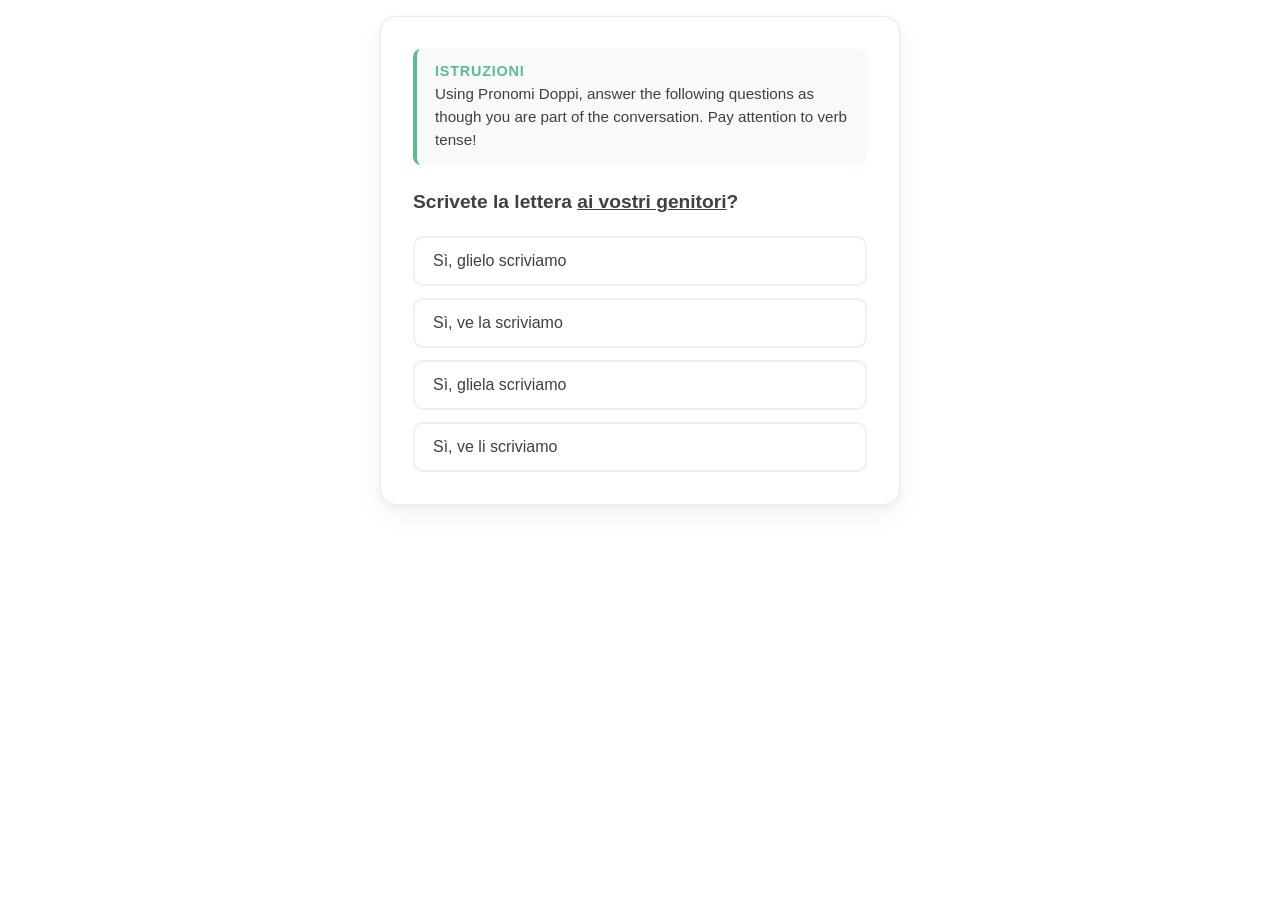
==== pronomidoppi.html @ 187fcf14 "Implement Google Sheets integration for quiz results Added functionality to send quiz results to Goo" ====
<!DOCTYPE html>
<html lang="it">
<head>
  <meta charset="UTF-8">
  <meta name="viewport" content="width=device-width, initial-scale=1.0">
  <title>Quiz - Pronomi Doppi</title>
  <link rel="stylesheet" href="styles.css">
</head>
<body>

<div class="quiz-container">
  <div class="instructions-box">
    <h3>Istruzioni</h3>
    <p>Using Pronomi Doppi, answer the following questions as though you are part of the conversation. Pay attention to verb tense!</p>
  </div>

  <div id="quiz">
    <div id="question" class="question">Caricamento...</div>
    <div id="feedback-msg" class="feedback-msg" style="display: none;"></div>
    <div id="options" class="options-container"></div>
    <button id="next-btn" class="btn" style="display: none;">Prossima domanda</button>
  </div>
  
  <div id="result-container" style="display: none;">
    <h2>Quiz Completato!</h2>
    <p id="score-text"></p>
    <button onclick="location.reload()" class="btn">Riprova</button>
  </div>
</div>

<script>
  const quizData = [
    {
      question: "Scrivete la lettera <u>ai vostri genitori</u>?",
      options: ["Sì, glielo scriviamo", "Sì, ve la scriviamo", "Sì, gliela scriviamo", "Sì, ve li scriviamo"],
      answer: 2
    },
    {
      question: "Compri il regalo <u>per Anna</u>?",
      options: ["No, non gliela compro.", "No, non glielo compro.", "No, non glielo compra.", "No, non gliele compro."],
      answer: 1
    },
    {
      question: "Dobbiamo dare il libro <u>a te e Lidia</u>?",
      options: ["Sì, ce lo dovete dare.", "Sì, ci lo dovete dare.", "Sì, ve lo dobbiamo dare.", "Sì, glielo dovete dare."],
      answer: 0
    },
    {
      question: "Raccontano la storia <u>a te</u>?",
      options: ["Sì, te la raccontano.", "Sì, me la racconto.", "Sì, te lo raccontano.", "Sì, me la raccontano."],
      answer: 3
    },
    {
      question: "Prepari la cena <u>per Carlo e Maria</u>?",
      options: ["Sì, gliela prepari.", "Sì, glieli preparo.", "Sì, gliela preparano.", "Sì, gliela preparo."],
      answer: 3
    },
    {
      question: "Date le chiavi <u>a me e Alfredo</u>?",
      options: ["No, non ve le diamo.", "No, non ve le date.", "No, non ce li diamo.", "No, non ce le diamo."],
      answer: 0
    }
  ];

  // State Variables
  let currentQuestion = 0;
  let score = 0;
  let attempts = 0;
  let missedFirstTry = false;

  // DOM Elements
  const questionEl = document.getElementById("question");
  const optionsEl = document.getElementById("options");
  const nextBtn = document.getElementById("next-btn");
  const quizEl = document.getElementById("quiz");
  const resultContainer = document.getElementById("result-container");
  const scoreText = document.getElementById("score-text");
  const feedbackMsg = document.getElementById("feedback-msg");
  const instructionsBox = document.querySelector(".instructions-box");
  const GOOGLE_SCRIPT_URL = "https://script.google.com/macros/s/AKfycbziDNyPfIGomIrM9Hgg5FZ6TPd1L50Wkm3VgPyXXE4GF9dHTBkz2Lw4WQh_jo-3JLFOsQ/exec";

  function loadQuestion() {
    attempts = 0;
    missedFirstTry = false;
    nextBtn.style.display = "none";
    if (feedbackMsg) feedbackMsg.style.display = "none";

    const current = quizData[currentQuestion];
    questionEl.innerHTML = current.question;
    optionsEl.innerHTML = "";

    current.options.forEach((opt, index) => {
      const button = document.createElement("button");
      button.innerHTML = opt;
      button.classList.add("option-btn");
      button.addEventListener("click", () => selectOption(index, button));
      optionsEl.appendChild(button);
    });
  }

  function selectOption(selectedIndex, selectedBtn) {
    attempts++;
    const correctIndex = quizData[currentQuestion].answer;
    const isCorrect = selectedIndex === correctIndex;
    const buttons = optionsEl.querySelectorAll(".option-btn");

    if (isCorrect) {
      if (!missedFirstTry) {
        score++;
      }

      selectedBtn.classList.add("correct");
      buttons.forEach(btn => btn.disabled = true);
      if (feedbackMsg) feedbackMsg.style.display = "none";

      setTimeout(() => {
        handleNextStep();
      }, 800);

    } else {
      selectedBtn.classList.add("incorrect");
      selectedBtn.disabled = true;

      if (attempts === 1) {
        missedFirstTry = true;
        if (feedbackMsg) {
          feedbackMsg.textContent = "Sbagliato! Riprova.";
          feedbackMsg.style.display = "block";
        }
      } else {
        if (feedbackMsg) feedbackMsg.style.display = "none";
        buttons.forEach((btn, idx) => {
          btn.disabled = true;
          if (idx === correctIndex) btn.classList.add("correct");
        });

        if (currentQuestion < quizData.length - 1) {
          nextBtn.style.display = "block";
        } else {
          setTimeout(showResults, 1500);
        }
      }
    }
  }

  function handleNextStep() {
    if (currentQuestion < quizData.length - 1) {
      currentQuestion++;
      loadQuestion();
    } else {
      showResults();
    }
  }

  nextBtn.addEventListener("click", handleNextStep);

function showResults() {
    quizEl.style.display = "none";
    if (instructionsBox) instructionsBox.style.display = "none";
    resultContainer.style.display = "block";
    
    const percentage = Math.round((score / quizData.length) * 100);
    scoreText.textContent = `Punteggio finale: ${score} su ${quizData.length} (${percentage}%)`;

    // Send data to Google Sheet silently in the background
    if (GOOGLE_SCRIPT_URL && GOOGLE_SCRIPT_URL !== "AKfycbziDNyPfIGomIrM9Hgg5FZ6TPd1L50Wkm3VgPyXXE4GF9dHTBkz2Lw4WQh_jo-3JLFOsQ") {
      fetch(GOOGLE_SCRIPT_URL, {
        method: "POST",
        mode: "no-cors", // Bypasses CORS restrictions
        headers: { "Content-Type": "application/json" },
        body: JSON.stringify({
          quizTitle: "Pronomi Doppi",
          score: score,
          total: quizData.length,
          percentage: percentage
        })
      }).catch(err => console.error("Error logging score:", err));
    }
  body: JSON.stringify({
  quizTitle: "Pronomi Doppi", // <-- Name for Quiz 1
  score: score,
  total: quizData.length,
  percentage: percentage
})
  }

  // Initialize the quiz
  loadQuestion();
</script>

<script>
  function sendHeight() {
    const height = document.body.scrollHeight;
    window.parent.postMessage({ quizHeight: height }, '*');
  }

  window.addEventListener('load', sendHeight);
  window.addEventListener('resize', sendHeight);

  const observer = new MutationObserver(sendHeight);
  observer.observe(document.body, { childList: true, subtree: true, attributes: true });
</script>
</body>
</html>
---- styles.css ----
* {
  box-sizing: border-box;
}

/* Ensure buttons are easy to tap on phones */
.option-btn {
  min-height: 48px; /* Minimum recommended touch target size */
}

body {
  font-family: -apple-system, BlinkMacSystemFont, "Segoe UI", Roboto, Oxygen, Ubuntu, Cantarell, sans-serif;
  background-color: transparent;
  margin: 0;
  padding: 16px;
  display: flex;
  justify-content: center;
  color: #404040;
}

.quiz-container {
  background: #ffffff;
  padding: 32px;
  border-radius: 16px;
  box-shadow: 0 10px 25px rgba(0, 0, 0, 0.05), 0 2px 6px rgba(0, 0, 0, 0.04);
  width: 100%;
  max-width: 520px;
  box-sizing: border-box;
  border: 1px solid #eaeaea;
}

/* Instructions Banner */
.instructions-box {
  background-color: #f8faf9;
  border-left: 4px solid #58be8d;
  padding: 14px 18px;
  border-radius: 8px;
  margin-bottom: 24px;
}

.instructions-box h3 {
  margin: 0 0 4px 0;
  font-size: 0.9rem;
  color: #58be8d;
  text-transform: uppercase;
  letter-spacing: 0.8px;
  font-weight: 700;
}

.instructions-box p {
  margin: 0;
  font-size: 0.95rem;
  color: #404040;
  line-height: 1.5;
}

/* Question & Options */
.question {
  font-size: 1.2rem;
  font-weight: 600;
  margin-bottom: 20px;
  color: #404040;
  line-height: 1.4;
}

.options-container {
  display: flex;
  flex-direction: column;
  gap: 12px;
}

.option-btn {
  padding: 14px 18px;
  border: 2px solid #eef0f2;
  background-color: #ffffff;
  border-radius: 10px;
  cursor: pointer;
  font-size: 1rem;
  color: #404040;
  text-align: left;
  font-weight: 500;
  transition: all 0.2s ease;
}

.option-btn:hover:not(:disabled) {
  border-color: #58be8d;
  background-color: #f4faf7;
}

/* Selection Feedback */
.option-btn.correct {
  background-color: #58be8d;
  border-color: #58be8d;
  color: #ffffff;
  font-weight: 600;
}

.option-btn.incorrect {
  background-color: #fdeded;
  border-color: #f5c2c2;
  color: #d32f2f;
}

/* Navigation Button */
.btn {
  margin-top: 24px;
  padding: 14px;
  width: 100%;
  border: none;
  background-color: #404040;
  color: #ffffff;
  font-size: 1rem;
  font-weight: 600;
  border-radius: 10px;
  cursor: pointer;
  transition: opacity 0.2s ease;
}

.btn:hover {
  opacity: 0.9;
}

#result-container h2 {
  color: #404040;
  margin-top: 0;
}

.feedback-msg {
  color: #d32f2f;
  background-color: #fdeded;
  border: 1px solid #f5c2c2;
  padding: 8px 12px;
  border-radius: 6px;
  font-size: 0.9rem;
  font-weight: 600;
  margin-bottom: 16px;
}
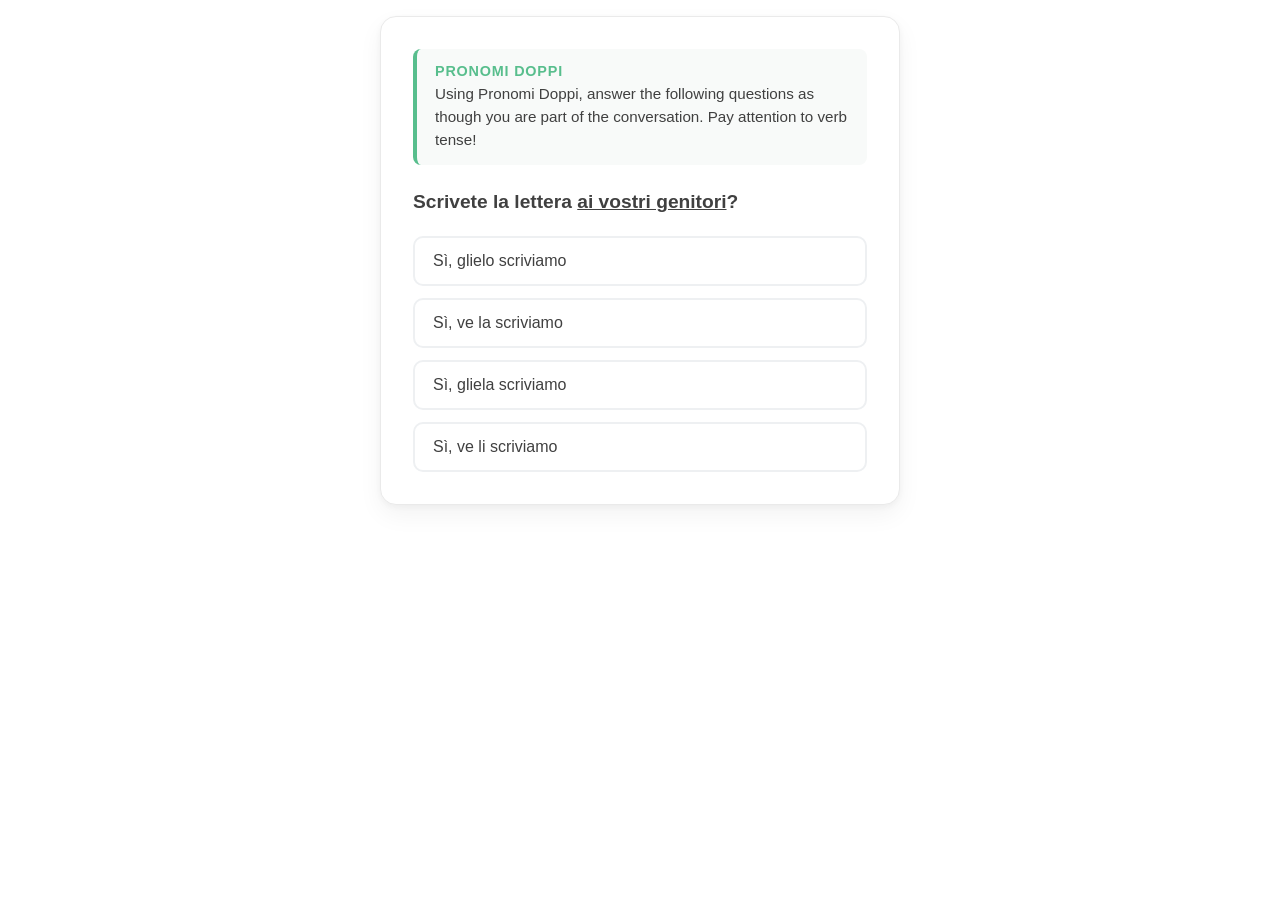
==== commit 49de808b: "Update quiz instructions heading to 'Pronomi Doppi'" ====
--- a/pronomidoppi.html
+++ b/pronomidoppi.html
@@ -10,7 +10,7 @@
 
 <div class="quiz-container">
   <div class="instructions-box">
-    <h3>Istruzioni</h3>
+    <h3>Pronomi Doppi</h3>
     <p>Using Pronomi Doppi, answer the following questions as though you are part of the conversation. Pay attention to verb tense!</p>
   </div>
 
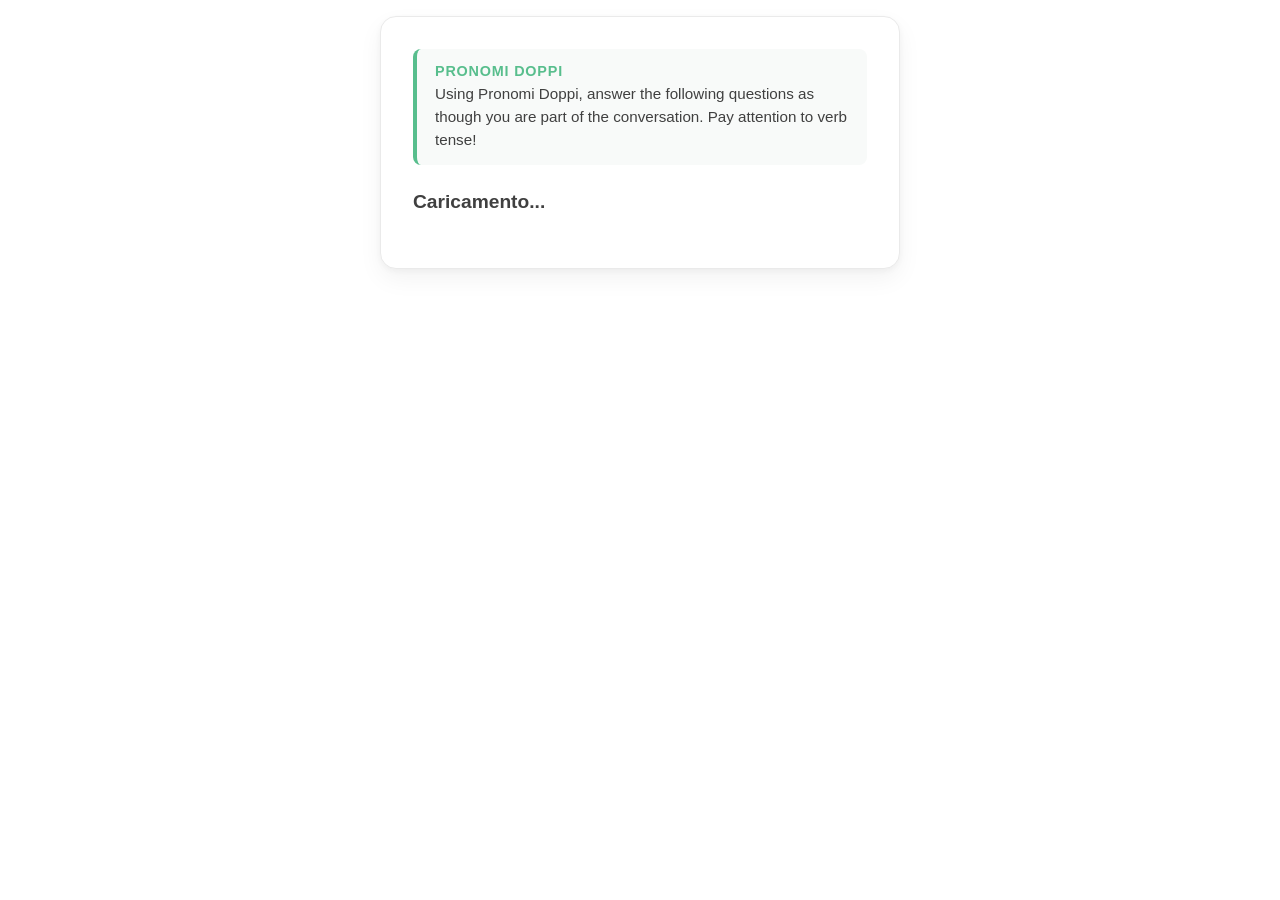
==== commit c7f2ac00: "Refactor fetch call for Google Sheets logging" ====
--- a/pronomidoppi.html
+++ b/pronomidoppi.html
@@ -164,25 +164,17 @@
 
     // Send data to Google Sheet silently in the background
     if (GOOGLE_SCRIPT_URL && GOOGLE_SCRIPT_URL !== "AKfycbziDNyPfIGomIrM9Hgg5FZ6TPd1L50Wkm3VgPyXXE4GF9dHTBkz2Lw4WQh_jo-3JLFOsQ") {
-      fetch(GOOGLE_SCRIPT_URL, {
-        method: "POST",
-        mode: "no-cors", // Bypasses CORS restrictions
-        headers: { "Content-Type": "application/json" },
-        body: JSON.stringify({
-          quizTitle: "Pronomi Doppi",
-          score: score,
-          total: quizData.length,
-          percentage: percentage
-        })
-      }).catch(err => console.error("Error logging score:", err));
-    }
+  fetch(GOOGLE_SCRIPT_URL, {
+  method: "POST",
+  mode: "no-cors",
+  headers: { "Content-Type": "application/json" },
   body: JSON.stringify({
-  quizTitle: "Pronomi Doppi", // <-- Name for Quiz 1
-  score: score,
-  total: quizData.length,
-  percentage: percentage
-})
-  }
+    quizTitle: "Pronomi Doppi",
+    score: score,
+    total: quizData.length,
+    percentage: percentage
+  })
+}).catch(err => console.error("Error logging score:", err));
 
   // Initialize the quiz
   loadQuestion();
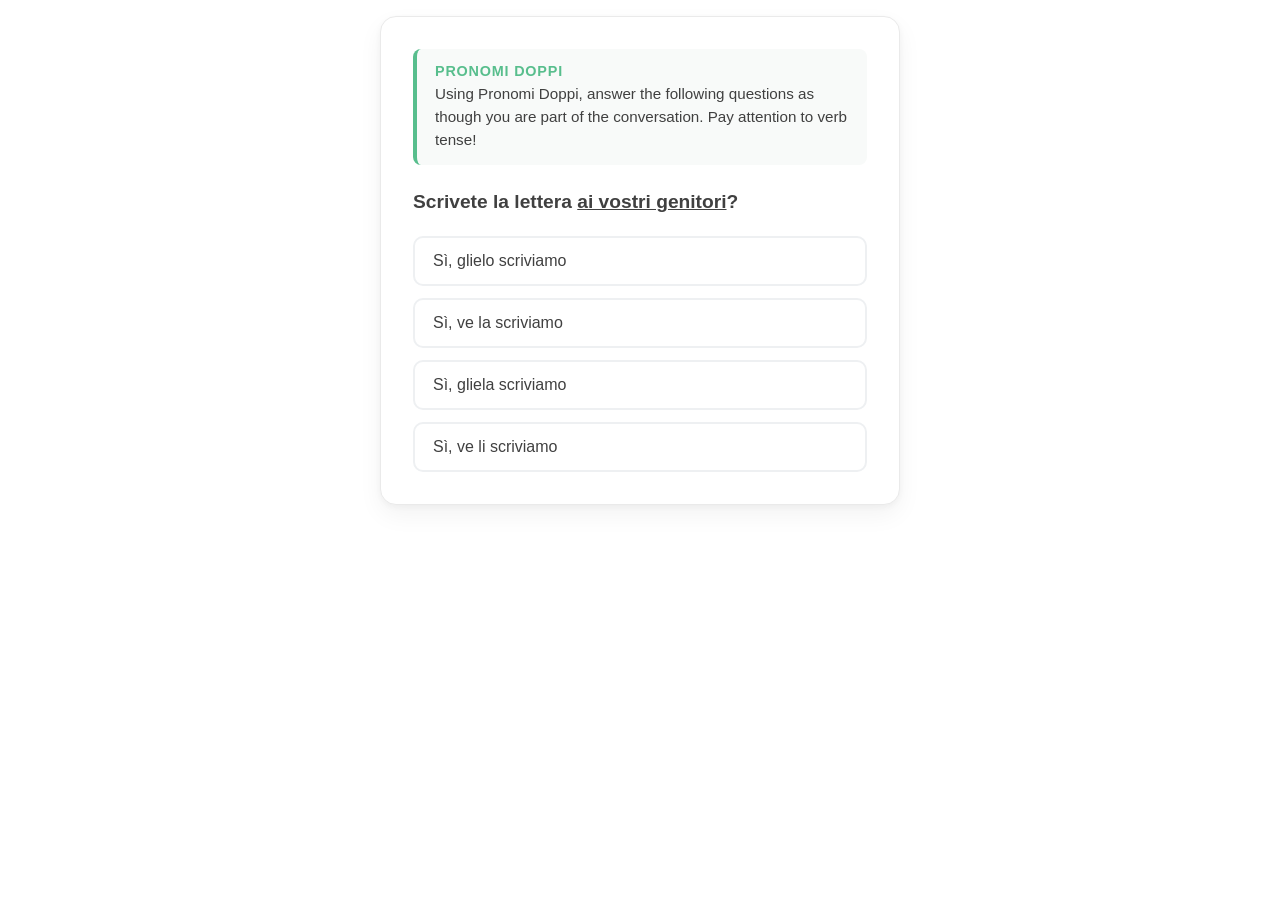
==== commit fc002911: "Refactor showResults function and update fetch logic" ====
--- a/pronomidoppi.html
+++ b/pronomidoppi.html
@@ -20,7 +20,7 @@
     <div id="options" class="options-container"></div>
     <button id="next-btn" class="btn" style="display: none;">Prossima domanda</button>
   </div>
-  
+
   <div id="result-container" style="display: none;">
     <h2>Quiz Completato!</h2>
     <p id="score-text"></p>
@@ -154,27 +154,28 @@
 
   nextBtn.addEventListener("click", handleNextStep);
 
-function showResults() {
+  function showResults() {
     quizEl.style.display = "none";
     if (instructionsBox) instructionsBox.style.display = "none";
     resultContainer.style.display = "block";
-    
+
     const percentage = Math.round((score / quizData.length) * 100);
     scoreText.textContent = `Punteggio finale: ${score} su ${quizData.length} (${percentage}%)`;
 
-    // Send data to Google Sheet silently in the background
-    if (GOOGLE_SCRIPT_URL && GOOGLE_SCRIPT_URL !== "AKfycbziDNyPfIGomIrM9Hgg5FZ6TPd1L50Wkm3VgPyXXE4GF9dHTBkz2Lw4WQh_jo-3JLFOsQ") {
-  fetch(GOOGLE_SCRIPT_URL, {
-  method: "POST",
-  mode: "no-cors",
-  headers: { "Content-Type": "application/json" },
-  body: JSON.stringify({
-    quizTitle: "Pronomi Doppi",
-    score: score,
-    total: quizData.length,
-    percentage: percentage
-  })
-}).catch(err => console.error("Error logging score:", err));
+    if (GOOGLE_SCRIPT_URL) {
+      fetch(GOOGLE_SCRIPT_URL, {
+        method: "POST",
+        mode: "no-cors",
+        headers: { "Content-Type": "application/json" },
+        body: JSON.stringify({
+          quizTitle: "Pronomi Doppi",
+          score: score,
+          total: quizData.length,
+          percentage: percentage
+        })
+      }).catch(err => console.error("Error logging score:", err));
+    }
+  }
 
   // Initialize the quiz
   loadQuestion();
@@ -192,5 +193,6 @@
   const observer = new MutationObserver(sendHeight);
   observer.observe(document.body, { childList: true, subtree: true, attributes: true });
 </script>
+
 </body>
 </html>
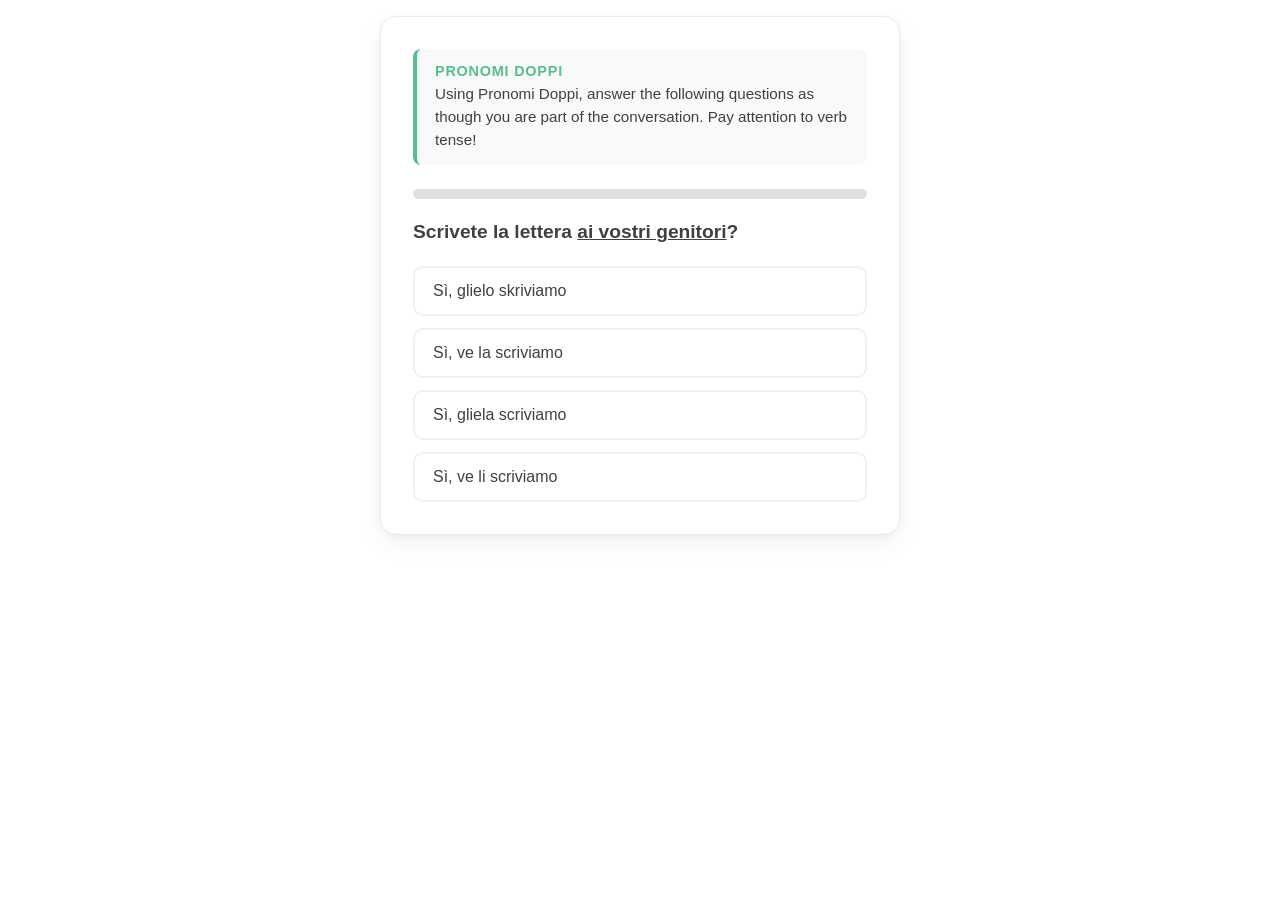
==== commit 47098f2f: "Implement progress bar for quiz Added a progress bar to the quiz interface and updated the script to" ====
--- a/pronomidoppi.html
+++ b/pronomidoppi.html
@@ -5,6 +5,23 @@
   <meta name="viewport" content="width=device-width, initial-scale=1.0">
   <title>Quiz - Pronomi Doppi</title>
   <link rel="stylesheet" href="styles.css">
+  <style>
+    .progress-container {
+      width: 100%;
+      background-color: #e0e0e0;
+      border-radius: 8px;
+      height: 10px;
+      margin-bottom: 20px;
+      overflow: hidden;
+    }
+
+    .progress-bar {
+      height: 100%;
+      width: 0%;
+      background-color: #007bff; /* Adjust color to match your theme */
+      transition: width 0.3s ease-in-out;
+    }
+  </style>
 </head>
 <body>
 
@@ -15,6 +32,9 @@
   </div>
 
   <div id="quiz">
+    <div class="progress-container">
+      <div id="progress-bar" class="progress-bar"></div>
+    </div>
     <div id="question" class="question">Caricamento...</div>
     <div id="feedback-msg" class="feedback-msg" style="display: none;"></div>
     <div id="options" class="options-container"></div>
@@ -32,7 +52,7 @@
   const quizData = [
     {
       question: "Scrivete la lettera <u>ai vostri genitori</u>?",
-      options: ["Sì, glielo scriviamo", "Sì, ve la scriviamo", "Sì, gliela scriviamo", "Sì, ve li scriviamo"],
+      options: ["Sì, glielo skriviamo", "Sì, ve la scriviamo", "Sì, gliela scriviamo", "Sì, ve li scriviamo"],
       answer: 2
     },
     {
@@ -77,13 +97,23 @@
   const scoreText = document.getElementById("score-text");
   const feedbackMsg = document.getElementById("feedback-msg");
   const instructionsBox = document.querySelector(".instructions-box");
+  const progressBar = document.getElementById("progress-bar");
   const GOOGLE_SCRIPT_URL = "https://script.google.com/macros/s/AKfycbziDNyPfIGomIrM9Hgg5FZ6TPd1L50Wkm3VgPyXXE4GF9dHTBkz2Lw4WQh_jo-3JLFOsQ/exec";
+
+  function updateProgressBar() {
+    if (progressBar) {
+      const progressPercent = (currentQuestion / quizData.length) * 100;
+      progressBar.style.width = `${progressPercent}%`;
+    }
+  }
 
   function loadQuestion() {
     attempts = 0;
     missedFirstTry = false;
     nextBtn.style.display = "none";
     if (feedbackMsg) feedbackMsg.style.display = "none";
+
+    updateProgressBar();
 
     const current = quizData[currentQuestion];
     questionEl.innerHTML = current.question;
@@ -155,6 +185,7 @@
   nextBtn.addEventListener("click", handleNextStep);
 
   function showResults() {
+    if (progressBar) progressBar.style.width = "100%";
     quizEl.style.display = "none";
     if (instructionsBox) instructionsBox.style.display = "none";
     resultContainer.style.display = "block";
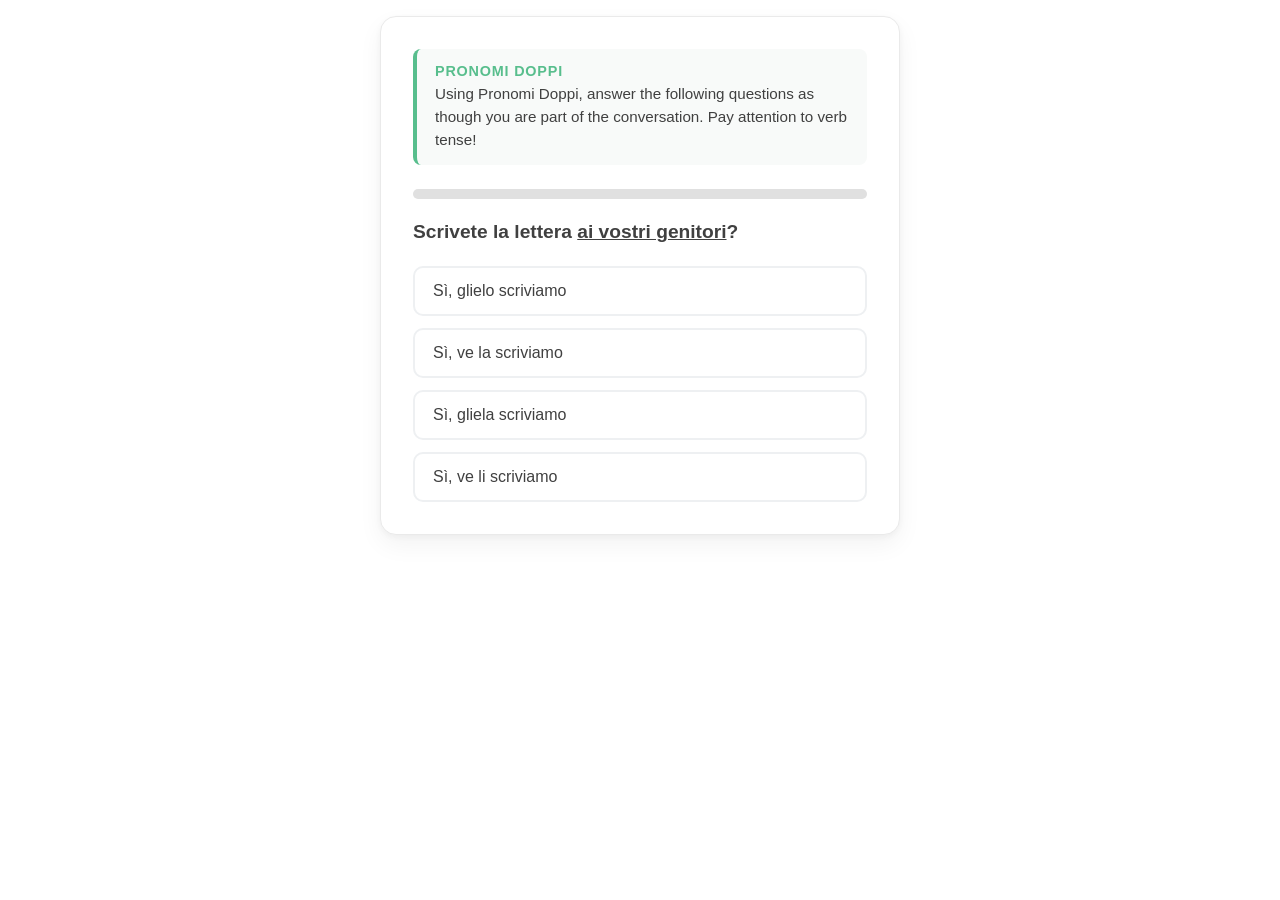
==== commit f222a086: "Fix formatting of options in quizData" ====
--- a/pronomidoppi.html
+++ b/pronomidoppi.html
@@ -52,7 +52,7 @@
   const quizData = [
     {
       question: "Scrivete la lettera <u>ai vostri genitori</u>?",
-      options: ["Sì, glielo skriviamo", "Sì, ve la scriviamo", "Sì, gliela scriviamo", "Sì, ve li scriviamo"],
+      options: ["Sì, glielo scriviamo", "Sì, ve la scriviamo", "Sì, gliela scriviamo", "Sì, ve li scriviamo"],
       answer: 2
     },
     {
--- a/styles.css
+++ b/styles.css
@@ -134,3 +134,19 @@
   font-weight: 600;
   margin-bottom: 16px;
 }
+
+.progress-container {
+  width: 100%;
+  background-color: #e0e0e0;
+  border-radius: 8px;
+  height: 10px;
+  margin-bottom: 20px;
+  overflow: hidden;
+}
+
+.progress-bar {
+  height: 100%;
+  width: 0%;
+  background-color: #58be8d; /* Adjust color to match your theme */
+  transition: width 0.3s ease;
+}
